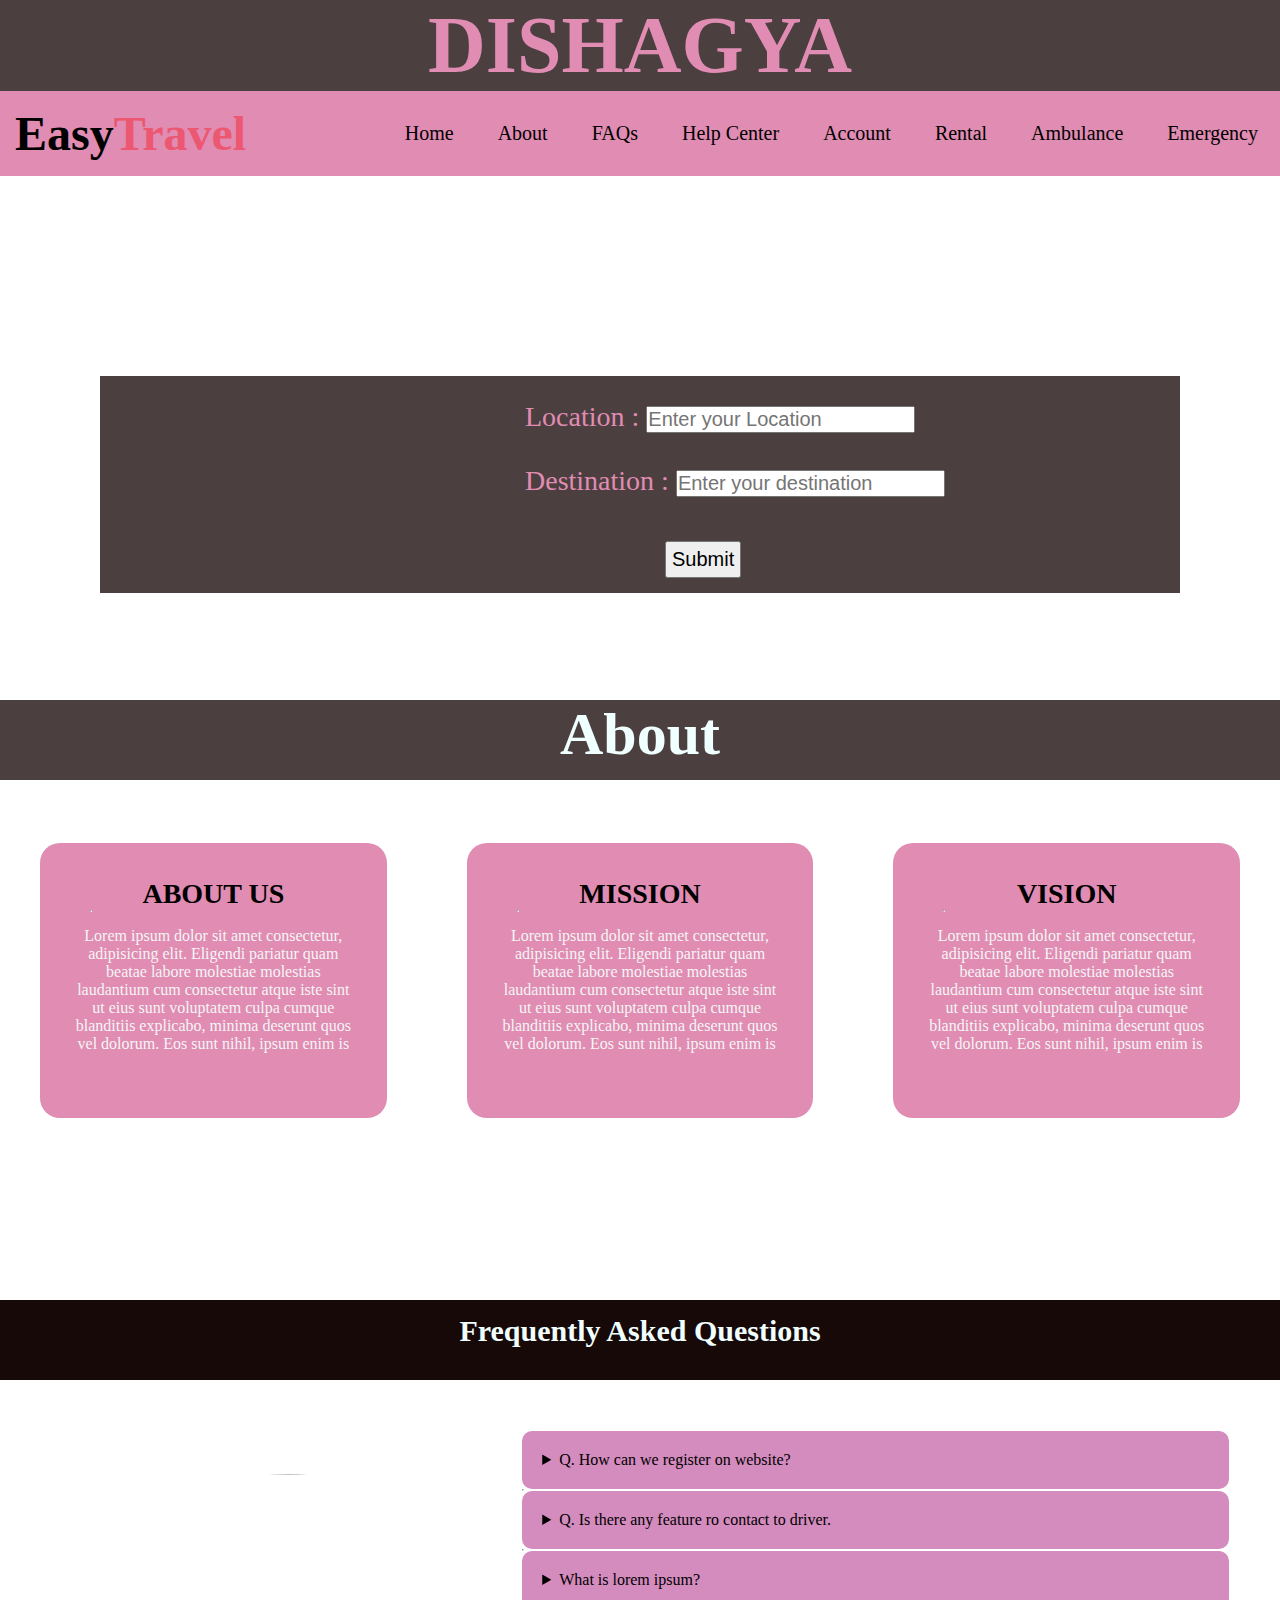
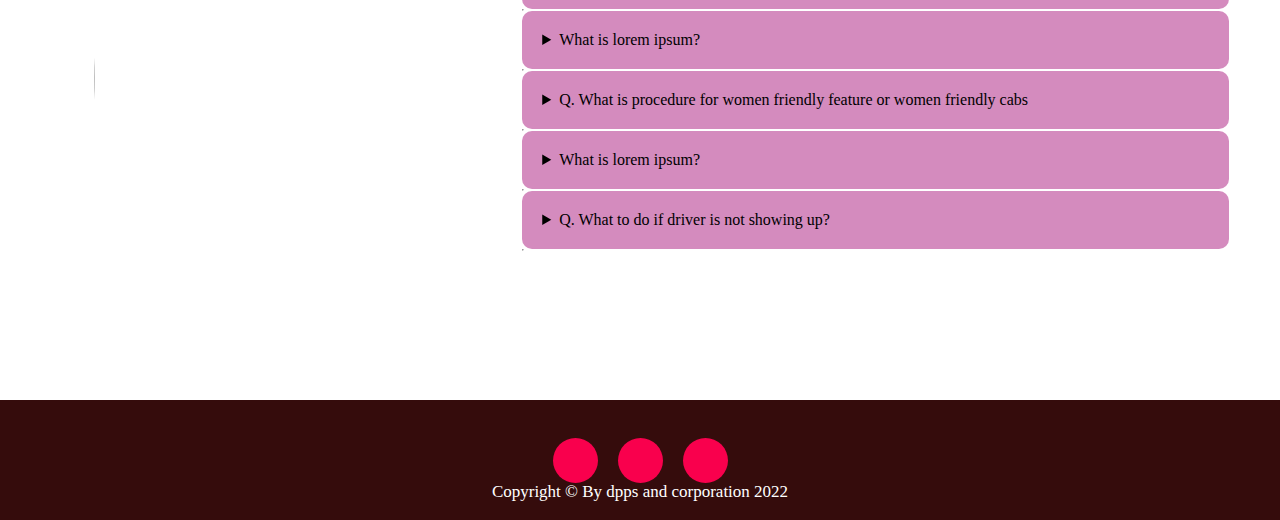
==== index.html @ cad649d2 "Add files via upload" ====
<!DOCTYPE html>
<html lang="en">
<head>
    <meta charset="UTF-8">
    <meta http-equiv="X-UA-Compatible" content="IE=edge">
    <meta name="viewport" content="width=device-width, initial-scale=1.0">
    <link rel="stylesheet" href="style.css">
    <title>Project Dishagya</title>
    <link rel="stylesheet" href="./fontawesome-free-5.13.0-web/css/all.css">
    <link rel="stylesheet" href="https://cdnjs.cloudflare.com/ajax/libs/font-awesome/5.15.3/css/all.min.css" integrity="sha512-iBBXm8fW90+nuLcSKlbmrPcLa0OT92xO1BIsZ+ywDWZCvqsWgccV3gFoRBv0z+8dLJgyAHIhR35VZc2oM/gI1w==" crossorigin="anonymous" referrerpolicy="no-referrer" />

</head>
<body>
    <div class="whole">
        <!--Headline of the page-->
        <div class="dep">
            <h1>DISHAGYA</h1>
        </div>

        <!--Navigation bar-->
        <div class="navbar">
		    <nav>
			    <div class="logo">
                    <h1><span style="color: black;">Easy</span>Travel</h1>
                </div>
			    <ul class="lef">
				    <li><a class="active" href="#">Home</a></li>
				    <li><a href="#">About</a></li>
				    <li><a href="#whole3" >FAQs</a></li>
				    <li><a href="Contact.html">Help Center</a></li>
				    <li><a href="account.html">Account</a></li>
                    <li><a href="car.html">Rental</a></li>
                    <li><a href="Emergency.html">Ambulance</a></li>
                    <li><a href="Women.html">Emergency</a></li>
			    </ul>
		    </nav>
	    </div>

        <!--Home Page-->
        <div class="home">
            <form class="lines">
                <div class="search">
                    <label for="location">Location : </label>
                    <input type="text" id="location" placeholder="Enter your Location" required>
                    <br><br>

                    <label for="destination">Destination : </label>
                    <input type="text" id="destination" placeholder="Enter your destination" required>
                    <br><br>
                </div>
                
                <div class="search2">
                    <input type="submit" id="Sign in">
                </div> 

            </form>
       </div>
    </div>

    <!--About Us-->  
    <div class="whole2">
        <div class="head">
            <h1>About</h1>
        </div>
        
        <div class="grids">
            <div class="box">
                <h3>ABOUT US<hr></h3>
                <p>Lorem ipsum dolor sit amet consectetur, adipisicing elit. Eligendi pariatur quam beatae labore
                    molestiae molestias laudantium cum consectetur atque iste sint ut eius sunt voluptatem culpa
                    cumque blanditiis explicabo, minima deserunt quos vel dolorum. Eos sunt nihil, ipsum enim is
                    </p>

            </div>

            <div class="box">
                <h3>MISSION<hr></h3>
                <p>Lorem ipsum dolor sit amet consectetur, adipisicing elit. Eligendi pariatur quam beatae labore
                     molestiae molestias laudantium cum consectetur atque iste sint ut eius sunt voluptatem culpa
                     cumque blanditiis explicabo, minima deserunt quos vel dolorum. Eos sunt nihil, ipsum enim is
                     </p>
            
            </div>
        
            <div class="box">
                <h3>VISION<hr></h3>
                <p>Lorem ipsum dolor sit amet consectetur, adipisicing elit. Eligendi pariatur quam beatae labore
                    molestiae molestias laudantium cum consectetur atque iste sint ut eius sunt voluptatem culpa
                    cumque blanditiis explicabo, minima deserunt quos vel dolorum. Eos sunt nihil, ipsum enim is
                    </p>

            </div>
        </div>
    </div>

    <!--Frequently asked questions-->
    <div class="whole3">
        <h2>Frequently Asked Questions</h2>
        
        <div class="faqs">
            <div class="faqs1">
                <img src="img/faq.jpg">
            </div>
            
            <div class="faqs2">

                <details class="box2">
                    <summary>Q. How can we register on website?</summary>
                    <p class="text">Just install the app or just open website with below link: 
                        Sign with ur google account and u are good to go for using the (website name).</p>
                    </summary>
                </details>
                <hr>
    
                <details class="box2">
                    <summary>Q. Is there any feature ro contact to driver.</summary>
                    <p class="text"> yes , you can track him/ her on ur smartphone or just call them and confirm their location. </p>
                    </summary>
                </details>
                <hr>
    
                <details class="box2">
                    <summary>What is lorem ipsum?</summary>
                    <p class="text">Lorem ipsum dolor sit, amet consectetur adipisicing elit. Tempore, totam!</p>
                    </summary>
                </details>
                <hr>
    
                <details class="box2">
                    <summary>What is lorem ipsum?</summary>
                    <p class="text">Lorem ipsum dolor sit, amet consectetur adipisicing elit. Tempore, totam!</p>
                    </summary>
                </details>
                <hr>
    
                <details class="box2">
                    <summary>Q. What is procedure for women friendly feature or women friendly cabs</summary>
                    <p class="text">Our website contain an option of women friendly just click pn it will show the
                         contacts and location of women drivers if u want to connect with them the procedure is same.</p>
                    </summary>
                </details>
                <hr>
    
                <details class="box2">
                    <summary>What is lorem ipsum?</summary>
                    <p class="text">Lorem ipsum dolor sit, amet consectetur adipisicing elit. Tempore, totam!</p>
                    </summary>
                </details>
                <hr>
    
                <details class="box2">
                    <summary>Q. What to do if driver is not showing up?</summary>
                    <p class="text">If your driver or cab is late just call the driver for which we already provide 
                        his/ her number, also his location. If that also dont work just call our customer care number and we 
                        will let u know where they are presently. If feel cheated, have trust on us we will do which is good .</p>
                    </summary>
                </details>
                <hr>

            </div>
            
        </div>
    </div>

    <!--Footer section-->
    <footer>
		<div class="social">
			<a href="#"><i class="fab fa-facebook-f"></i></a>
			<a href="#"><i class="fab fa-instagram"></i></a>
			<a href="#"><i class="fab fa-dribbble"></i></a>
		</div>
		<p class="end">Copyright &copy;  By dpps and corporation 2022</p>
	</footer> 

</body>
</html>
---- style.css ----
*{
    padding: 0;
    margin: 0;
    box-sizing: border-box;
}

/*Header styling*/
.dep {
    background-color: rgba(24, 9, 9, 0.781);
    background-size: 500px;
    color: rgb(224, 140, 179); 
    font-size: 40px;
    text-align: center;
    
}

/*Nav bar styling*/
.logo{
    color: rgb(236, 88, 113);
	font-size: 24px;
    padding: 15px;
}
.cls{
    color: black;
}
.navbar{
    background-color: rgb(224, 140, 179); 
    width: 100%;
}
nav{ 
    display: flex;
    justify-content: space-between;
    align-items: center;
}
.navbar li{
    float: left; 
    list-style: none; 
    font-size: 20px;
    margin: 13px 20px; 
}
.navbar ul{
    overflow: auto;
}
.navbar ul a{
    padding: 2px 2px;
    text-decoration: none;
    color: black;
}
.lef{
    text-align: left;
    font-size: 20px;
}
nav ul li a:hover{
	color: #fdfdfd;
}
.emergency{
    background-color: rgb(202, 12, 12);
    
    
}
.logo{
    
}

/*Home page*/
.whole{
    background-image: url('img/bg.png');
    background-repeat: no-repeat;
    background-size: 2000px;
    background-attachment: fixed;
    height: 700px;
}
.search{
    color: rgb(224, 140, 179); 
    height: 150px;
    margin-top: 200px;
    font-size: 28px;
    margin-left: 400px;
    padding: 25px;   
}
.search2{
    padding: 15px;
}
.search2 input{
    margin-left: 550px;
    font-size: 20px;
    padding: 5px;
}

.search input{
    
    font-size: 20px;
}
.lines{
    background-color: rgba(24, 9, 9, 0.781);
    margin: 100px;
}
.search2:hover{
    color: burlywood;
}


/*About Us*/
.whole2{
    background-image: url('img/abt1.png');
    background-repeat: no-repeat;
    background-size: 1400px;
    height: 600px;
}
.head{
    background-color: rgba(24, 9, 9, 0.781);
    height: 80px;
    text-align: center;
    font-size: 30px;   
}
.head h1{
    color: azure;
}
.grids{
    display: flex;
	justify-content: center;
	align-items: center;
	min-height: 400px;
}
.box{
    height: 275px;
	width: 50%;
	padding: 20px 35px;
	background: rgb(224, 140, 179); 
	border-radius: 20px;
	margin: 40px;
	position: relative;
	overflow: hidden;   
	text-align: center;
}
.box h3{
    color: rgb(0, 0, 0);
    font-size: 28px;
    padding: 15px;
}
.box p{
    color: whitesmoke;
}

/*FAQS*/
.whole3{
    background-image: url('img/bg4.jpeg');
    background-repeat: no-repeat;
    background-size: 2000px;
    background-attachment: fixed;
    height: 700px;
}
.whole3 h2{
    color: azure;
    background-color: rgb(24, 9, 9);
    padding: 14px;
    height: 80px;
    text-align: center;
    font-size: 30px; 
    width: 100%;   
}

.faqs{
    display: grid;
    grid-template-columns: 40% 60%;
    margin: 4vw;
}

details{
    padding: 20px;
    background-color: rgb(212, 139, 190);
}
.faqs img{
    position: relative;
    height: 457px;
	width: 437px;
    border-radius: 100%;
    margin: 4%;
    padding: 24px;
}
hr{
    width: fit-content;
}
.box2{
    border-radius: 10px;
}

/*Footer*/
footer{
	position: relative;
	width: 100%;
	height: 120px;
	background: #350c0c;
	display: flex;
	flex-direction: column;
	align-items: center;
	justify-content: center;
}
footer p:nth-child(1){
	font-size: 30px;
	color: white;
	margin-bottom: 20px;
	font-weight: bold;
}
footer p:nth-child(2){
	color: white;
	font-size: 17px;
	width: 500px;
	text-align: center;
	line-height: 26px;
}
.social{
	display: flex;
}
.social a{
	width: 45px;
	height: 45px;
	display: flex;
	align-items: center;
	justify-content: center;
	background:  #f9004d;
	border-radius: 50%;
	margin: 22px 10px;
	color: white;
	text-decoration: none;
	font-size: 20px;
}
.social a:hover{
	transform: scale(1.3);
	transition: .3s;
}
.end{
	position: absolute;
	color:#f9004d;
	bottom: 15px;
	font-size: 14px; 
}

<style>
        @media (min-width: 600px){
            body{
                background-color: red;
            }
        }
        @media (max-width:599px) {
            body{
                background-color: green;
            }
            
        }

</style>
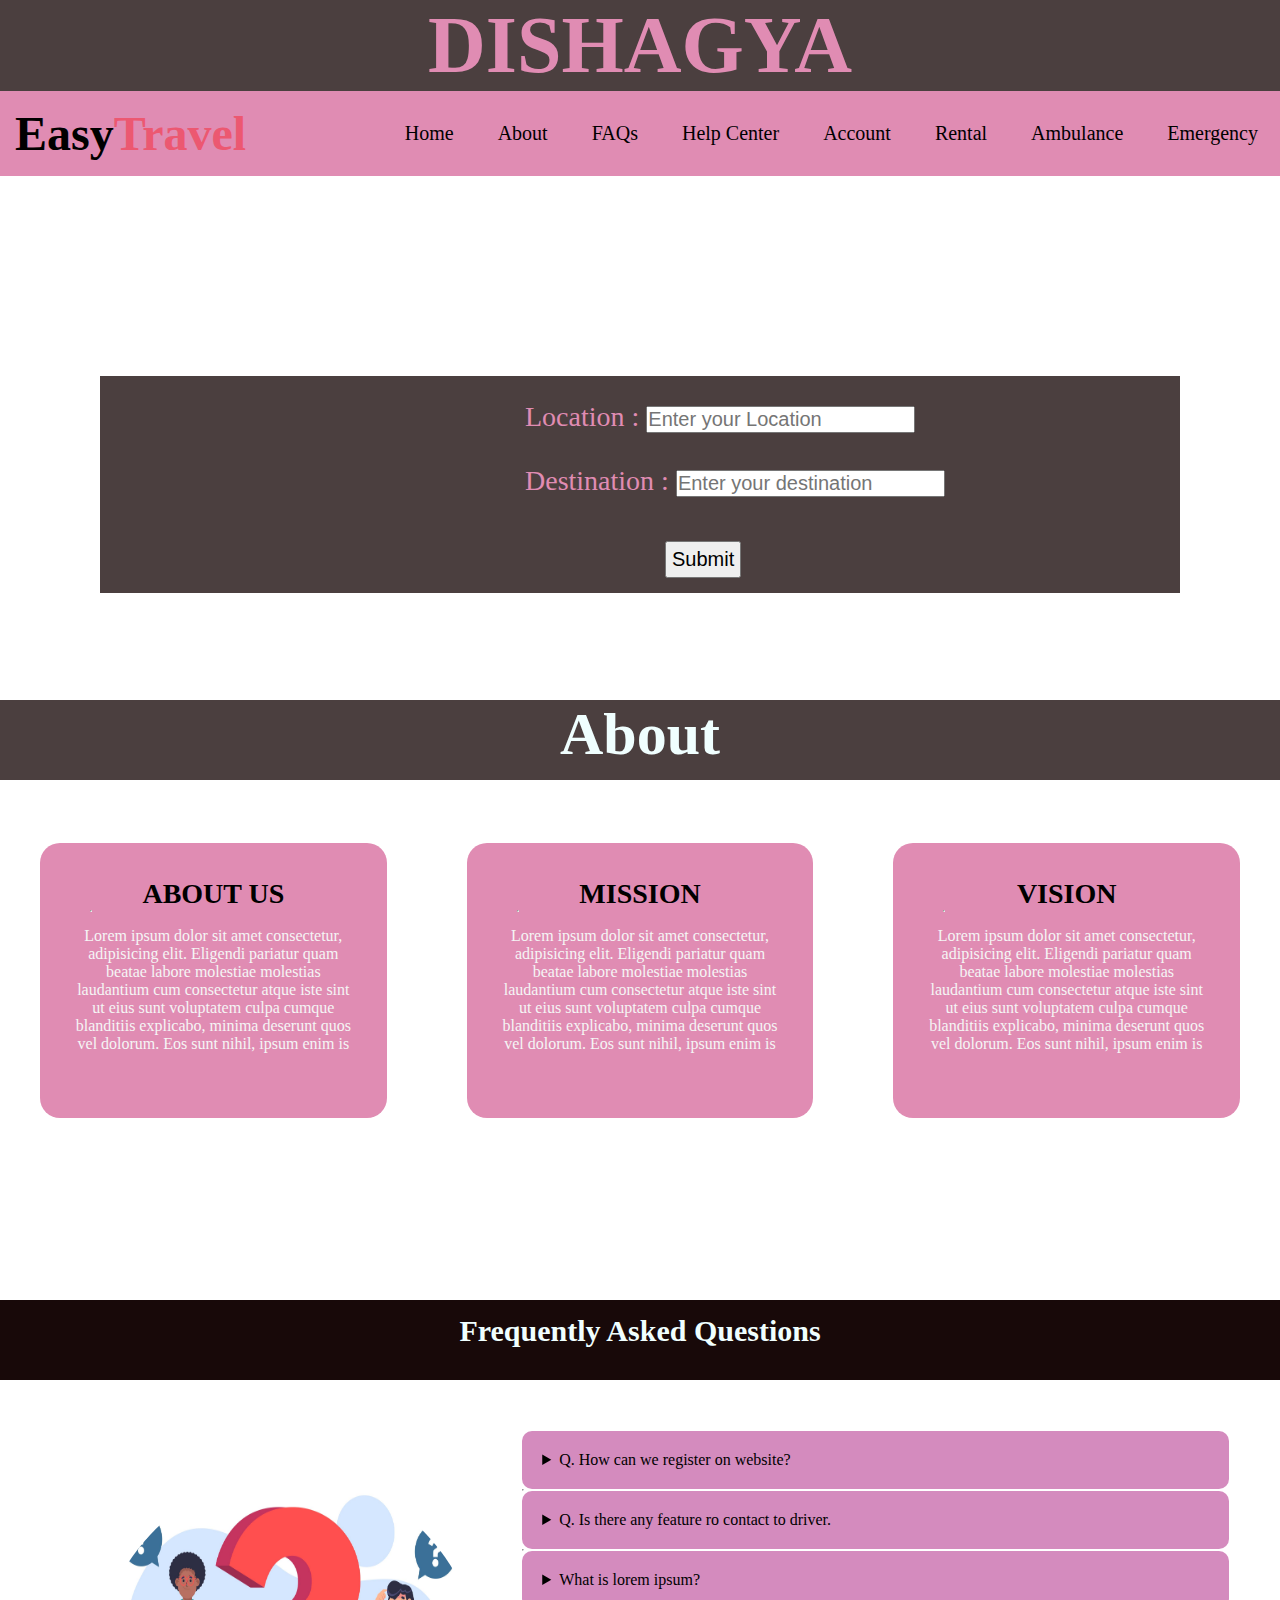
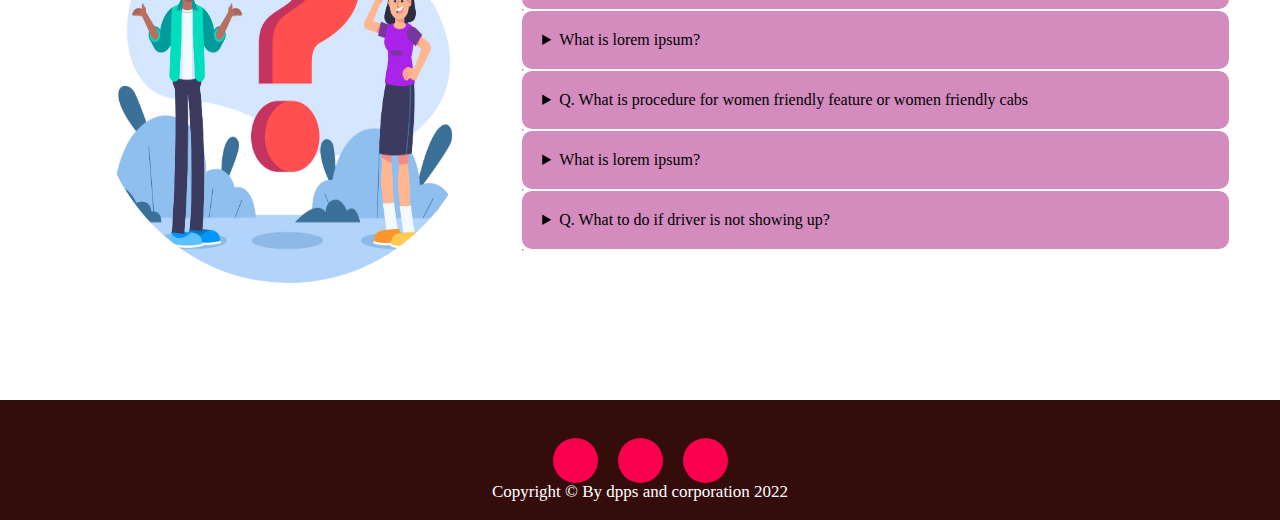
==== commit fbe04f88: "Update index.html" ====
--- a/index.html
+++ b/index.html
@@ -99,7 +99,7 @@
         
         <div class="faqs">
             <div class="faqs1">
-                <img src="img/faq.jpg">
+                <img src="faq.jpg">
             </div>
             
             <div class="faqs2">
@@ -173,4 +173,4 @@
 	</footer> 
 
 </body>
-</html>+</html>
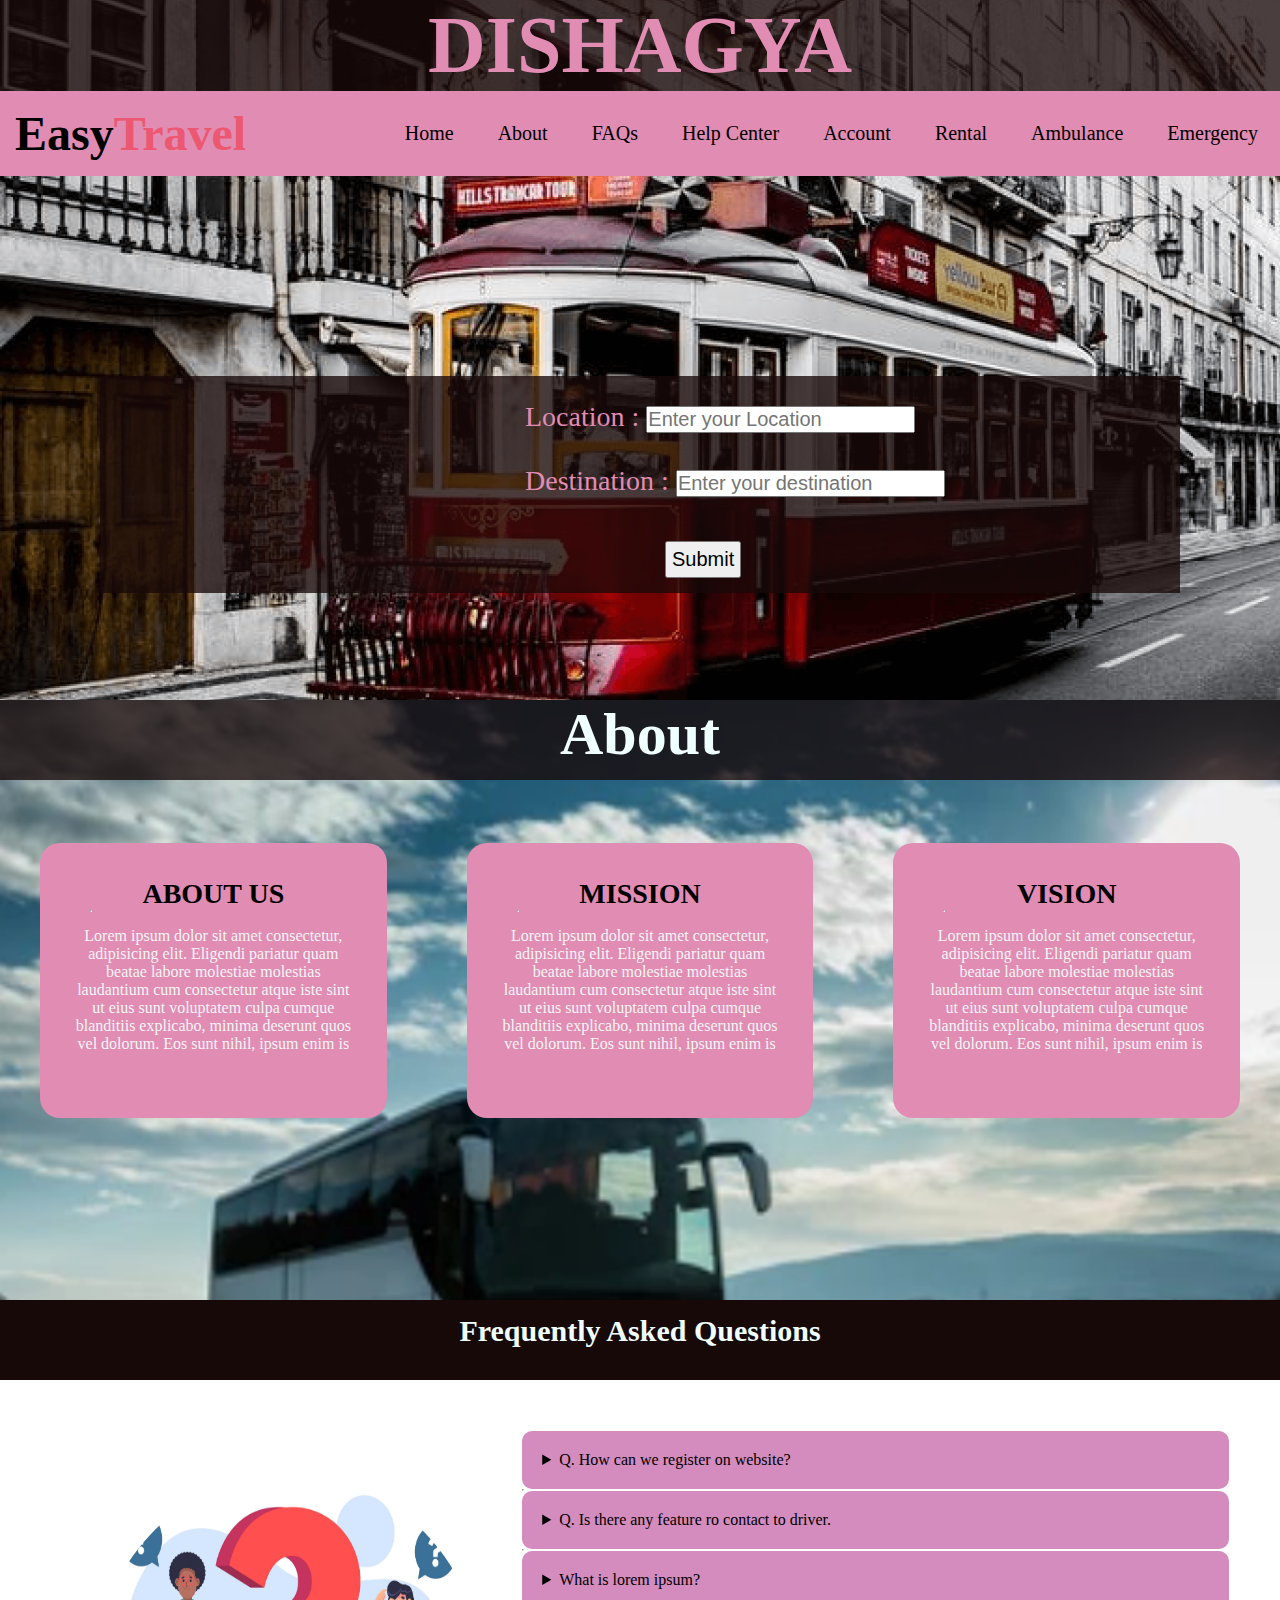
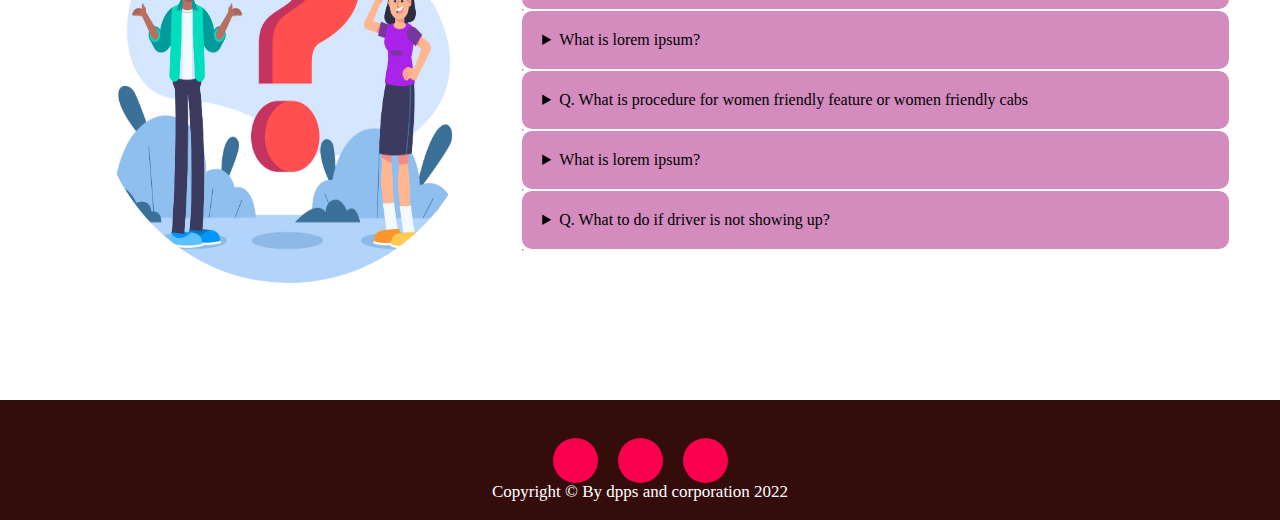
==== commit aa0c0015: "Removing clutters" ====
--- a/index.html
+++ b/index.html
@@ -4,7 +4,7 @@
     <meta charset="UTF-8">
     <meta http-equiv="X-UA-Compatible" content="IE=edge">
     <meta name="viewport" content="width=device-width, initial-scale=1.0">
-    <link rel="stylesheet" href="style.css">
+    <link rel="stylesheet" href="./css/style.css">
     <title>Project Dishagya</title>
     <link rel="stylesheet" href="./fontawesome-free-5.13.0-web/css/all.css">
     <link rel="stylesheet" href="https://cdnjs.cloudflare.com/ajax/libs/font-awesome/5.15.3/css/all.min.css" integrity="sha512-iBBXm8fW90+nuLcSKlbmrPcLa0OT92xO1BIsZ+ywDWZCvqsWgccV3gFoRBv0z+8dLJgyAHIhR35VZc2oM/gI1w==" crossorigin="anonymous" referrerpolicy="no-referrer" />
@@ -27,11 +27,11 @@
 				    <li><a class="active" href="#">Home</a></li>
 				    <li><a href="#">About</a></li>
 				    <li><a href="#whole3" >FAQs</a></li>
-				    <li><a href="Contact.html">Help Center</a></li>
-				    <li><a href="account.html">Account</a></li>
-                    <li><a href="car.html">Rental</a></li>
-                    <li><a href="Emergency.html">Ambulance</a></li>
-                    <li><a href="Women.html">Emergency</a></li>
+				    <li><a href="./html/Contact.html">Help Center</a></li>
+				    <li><a href="./html/account.html">Account</a></li>
+                    <li><a href="./html/car.html">Rental</a></li>
+                    <li><a href="./html/Emergency.html">Ambulance</a></li>
+                    <li><a href="./html/Women.html">Emergency</a></li>
 			    </ul>
 		    </nav>
 	    </div>
@@ -99,7 +99,7 @@
         
         <div class="faqs">
             <div class="faqs1">
-                <img src="faq.jpg">
+                <img src="./images/faq.jpg">
             </div>
             
             <div class="faqs2">
--- a/css/style.css
+++ b/css/style.css
@@ -0,0 +1,252 @@
+*{
+    padding: 0;
+    margin: 0;
+    box-sizing: border-box;
+}
+
+/*Header styling*/
+.dep {
+    background-color: rgba(24, 9, 9, 0.781);
+    background-size: 500px;
+    color: rgb(224, 140, 179); 
+    font-size: 40px;
+    text-align: center;
+    
+}
+
+/*Nav bar styling*/
+.logo{
+    color: rgb(236, 88, 113);
+	font-size: 24px;
+    padding: 15px;
+}
+.cls{
+    color: black;
+}
+.navbar{
+    background-color: rgb(224, 140, 179); 
+    width: 100%;
+}
+nav{ 
+    display: flex;
+    justify-content: space-between;
+    align-items: center;
+}
+.navbar li{
+    float: left; 
+    list-style: none; 
+    font-size: 20px;
+    margin: 13px 20px; 
+}
+.navbar ul{
+    overflow: auto;
+}
+.navbar ul a{
+    padding: 2px 2px;
+    text-decoration: none;
+    color: black;
+}
+.lef{
+    text-align: left;
+    font-size: 20px;
+}
+nav ul li a:hover{
+	color: #fdfdfd;
+}
+.emergency{
+    background-color: rgb(202, 12, 12);
+    
+    
+}
+.logo{
+    
+}
+
+/*Home page*/
+.whole{
+    background-image: url('/images/bg.png');
+    background-repeat: no-repeat;
+    background-size: 2000px;
+    background-attachment: fixed;
+    height: 700px;
+}
+.search{
+    color: rgb(224, 140, 179); 
+    height: 150px;
+    margin-top: 200px;
+    font-size: 28px;
+    margin-left: 400px;
+    padding: 25px;   
+}
+.search2{
+    padding: 15px;
+}
+.search2 input{
+    margin-left: 550px;
+    font-size: 20px;
+    padding: 5px;
+}
+
+.search input{
+    
+    font-size: 20px;
+}
+.lines{
+    background-color: rgba(24, 9, 9, 0.781);
+    margin: 100px;
+}
+.search2:hover{
+    color: burlywood;
+}
+
+
+/*About Us*/
+.whole2{
+    background-image: url('/images/abt1.png');
+    background-repeat: no-repeat;
+    background-size: 1400px;
+    height: 600px;
+}
+.head{
+    background-color: rgba(24, 9, 9, 0.781);
+    height: 80px;
+    text-align: center;
+    font-size: 30px;   
+}
+.head h1{
+    color: azure;
+}
+.grids{
+    display: flex;
+	justify-content: center;
+	align-items: center;
+	min-height: 400px;
+}
+.box{
+    height: 275px;
+	width: 50%;
+	padding: 20px 35px;
+	background: rgb(224, 140, 179); 
+	border-radius: 20px;
+	margin: 40px;
+	position: relative;
+	overflow: hidden;   
+	text-align: center;
+}
+.box h3{
+    color: rgb(0, 0, 0);
+    font-size: 28px;
+    padding: 15px;
+}
+.box p{
+    color: whitesmoke;
+}
+
+/*FAQS*/
+.whole3{
+    background-image: url('/images/bg4.jpeg');
+    background-repeat: no-repeat;
+    background-size: 2000px;
+    background-attachment: fixed;
+    height: 700px;
+}
+.whole3 h2{
+    color: azure;
+    background-color: rgb(24, 9, 9);
+    padding: 14px;
+    height: 80px;
+    text-align: center;
+    font-size: 30px; 
+    width: 100%;   
+}
+
+.faqs{
+    display: grid;
+    grid-template-columns: 40% 60%;
+    margin: 4vw;
+}
+
+details{
+    padding: 20px;
+    background-color: rgb(212, 139, 190);
+}
+.faqs img{
+    position: relative;
+    height: 457px;
+	width: 437px;
+    border-radius: 100%;
+    margin: 4%;
+    padding: 24px;
+}
+hr{
+    width: fit-content;
+}
+.box2{
+    border-radius: 10px;
+}
+
+/*Footer*/
+footer{
+	position: relative;
+	width: 100%;
+	height: 120px;
+	background: #350c0c;
+	display: flex;
+	flex-direction: column;
+	align-items: center;
+	justify-content: center;
+}
+footer p:nth-child(1){
+	font-size: 30px;
+	color: white;
+	margin-bottom: 20px;
+	font-weight: bold;
+}
+footer p:nth-child(2){
+	color: white;
+	font-size: 17px;
+	width: 500px;
+	text-align: center;
+	line-height: 26px;
+}
+.social{
+	display: flex;
+}
+.social a{
+	width: 45px;
+	height: 45px;
+	display: flex;
+	align-items: center;
+	justify-content: center;
+	background:  #f9004d;
+	border-radius: 50%;
+	margin: 22px 10px;
+	color: white;
+	text-decoration: none;
+	font-size: 20px;
+}
+.social a:hover{
+	transform: scale(1.3);
+	transition: .3s;
+}
+.end{
+	position: absolute;
+	color:#f9004d;
+	bottom: 15px;
+	font-size: 14px; 
+}
+
+<style>
+        @media (min-width: 600px){
+            body{
+                background-color: red;
+            }
+        }
+        @media (max-width:599px) {
+            body{
+                background-color: green;
+            }
+            
+        }
+
+</style>
